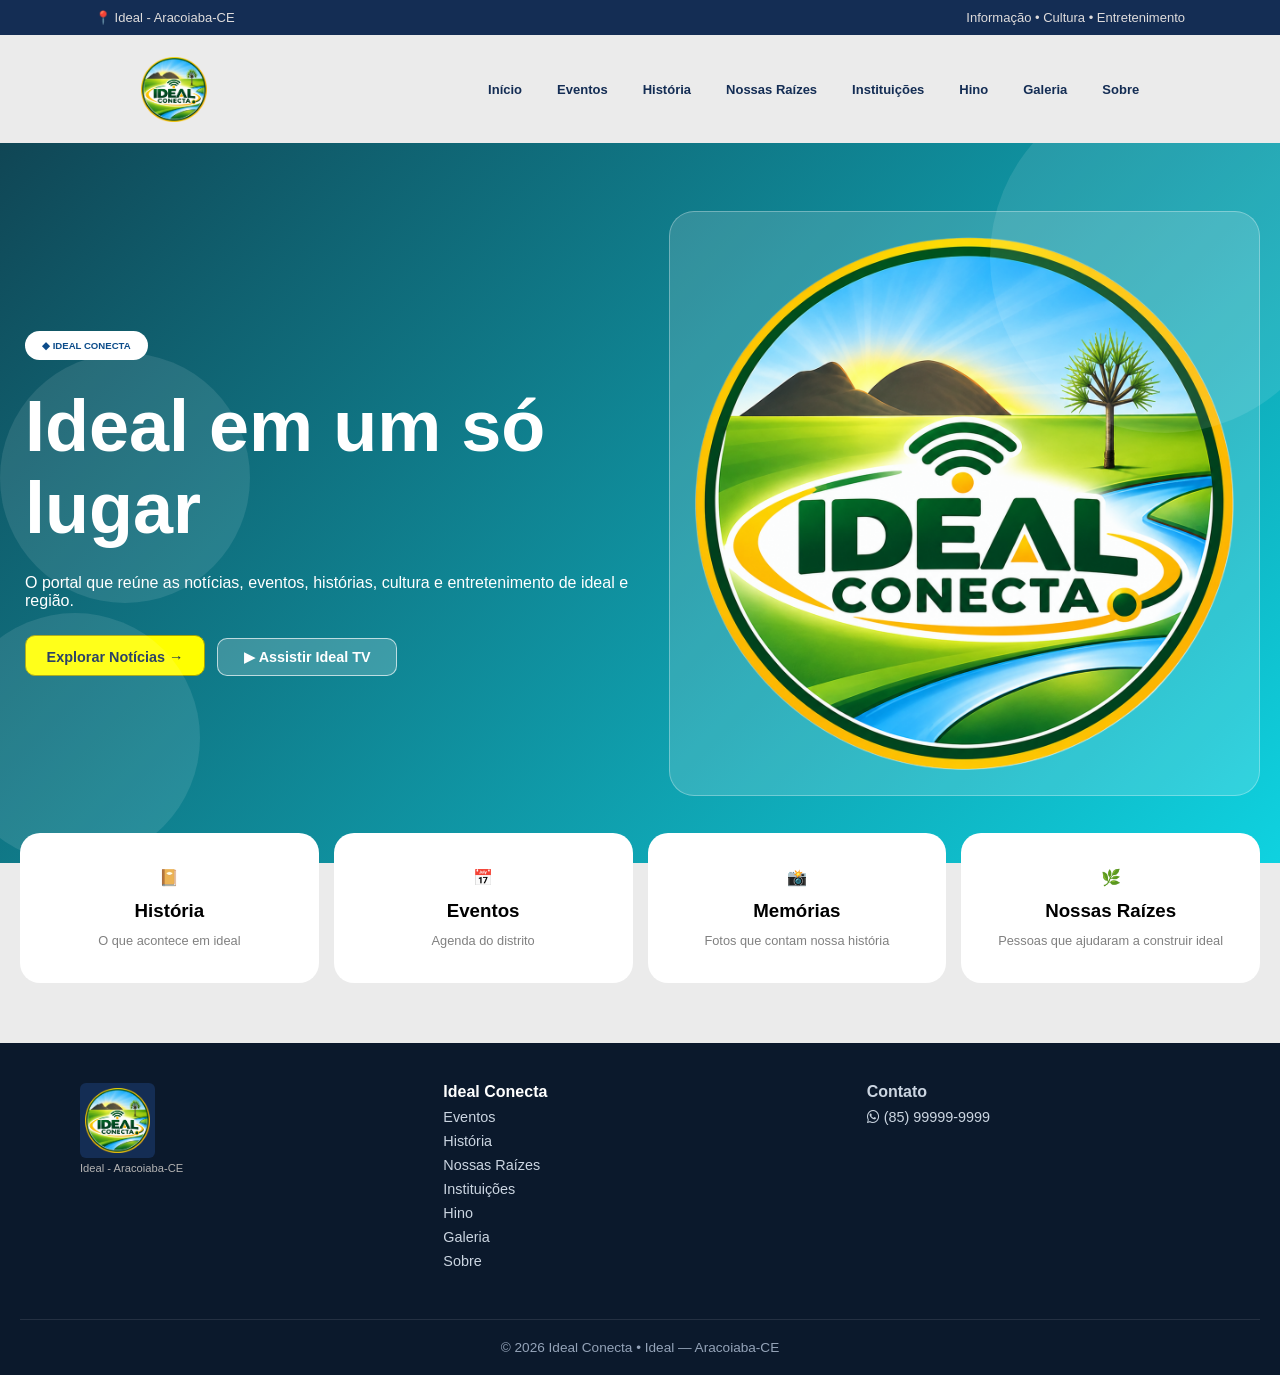
==== index.html @ f7280394 "mudança nos caminhos dos arquivos" ====
<!DOCTYPE html>
<html lang="pt-br">

<head>
    <meta charset="UTF-8">
    <meta name="viewport" content="width=device-width, initial-scale=1.0">
    <link rel="stylesheet" href="https://cdnjs.cloudflare.com/ajax/libs/font-awesome/6.4.0/css/all.min.css">
    <link rel="stylesheet" href="/css/style.css">
    <link rel="stylesheet" href="/css/index.css">
    <title>Ideal Conecta | Ideal - Aracoiaba-CE</title>
</head>

<body>
    <div class="topo">

        <p>📍 Ideal - Aracoiaba-CE</p>
        <p>Informação • Cultura • Entretenimento</p>

    </div>

    <div class="menu">

        <img src="/imagens/logo-idealconecta.png" alt="logo ideal aracoiaba">

        <button id="btn-menu" class="btn-hamburguer" aria-label="Abrir Menu">
            &#9776; <!-- Símbolo padrão de 3 risquinhos ☰ -->
        </button>

        <nav class="links-nav">
            <a href="index.html">Início</a>
            <a href="eventos.html">Eventos</a>
            <a href="historia.html">História</a>
            <a href="nossasRaizes.html">Nossas Raízes</a>
            <a href="instituicoes.html">Instituições</a>
            <a href="hino.html">Hino</a>
            <a href="galeria.html">Galeria</a>
            <a href="sobre.html">Sobre</a>
        </nav>

    </div>

    <section class="apresentacao">

        <div class="forma-organica"></div>

        <div class="forma-organica esquerda"></div>

        <!-- Segunda forma (canto superior direito) -->
        <div class="forma-organica direita"></div>

        <div class="apresentacao-container">
            <p class="idealconecta">◆ IDEAL CONECTA</p>
            <h1>Ideal em um só lugar</h1>
            <p>O portal que reúne as notícias, eventos, histórias, cultura e entretenimento de ideal e região.</p>
            <div>
                <button id="explorarNoticias">Explorar Notícias →</button>
                <button id="assistirIdealTv">▶ Assistir Ideal TV</button>
            </div>

        </div>

        <img src="/imagens/logo-idealconecta.png" alt="logo ideal aracoiaba">

    </section>

    <section class="container-cards">

        <div class="card">
            <span>📔</span>
            <h3>História</h3>
            <p>O que acontece em ideal</p>
        </div>
        <div class="card">
            <span>📅</span>
            <h3>Eventos</h3>
            <p>Agenda do distrito</p>
        </div>
        <div class="card">
            <span>📸</span>
            <h3>Memórias</h3>
            <p>Fotos que contam nossa história</p>
        </div>
        <div class="card">
            <span>🌿</span>
            <h3>Nossas Raízes</h3>
            <p>Pessoas que ajudaram a construir ideal</p>
        </div>

    </section>


    <footer>

        <div class="logo-footer">
            <img src="/imagens/logo-idealconecta.png" alt="logo aracoiaba ceara">
            <p>Ideal - Aracoiaba-CE</p>
        </div>

        <div class="links-footer">
            <h4>Ideal Conecta</h4>
            <a href="eventos.html">Eventos</a>
            <a href="historia.html">História</a>
            <a href="nossasRaizes.html">Nossas Raízes</a>
            <a href="instituicoes.html">Instituições</a>
            <a href="hino.html">Hino</a>
            <a href="galeria.html">Galeria</a>
            <a href="sobre.html">Sobre</a>
        </div>

        <div class="contato-footer">
            <h4>Contato</h4>
            <a href="https://wa.me/seunumero" target="_blank">
                <i class="fab fa-whatsapp"></i> (85) 99999-9999
            </a>
        </div>

        <div>
            <p>© 2026 Ideal Conecta • Ideal — Aracoiaba-CE</p>
        </div>

    </footer>

    <script src="/js/script.js"></script>
</body>

</html>
---- css/style.css ----
* {
    margin: 0;
    padding: 0;
    box-sizing: border-box;
    font-family:sans-serif;
}

.btn-hamburguer {
    display: none; /* Escondido por padrão no computador */
    position: fixed; /* Fixado na tela para acompanhar o scroll */
    top: 20px;
    right: 20px;
    z-index: 9999; /* Fica por cima de tudo */
    background-color: #0b192c;
    color: #fff;
    border: none;
    border-radius: 6px;
    font-size: 1.5rem;
    padding: 8px 12px;
    cursor: pointer;
    box-shadow: 0 4px 10px rgba(0,0,0,0.3);
}

.topo {
    display: flex;
    justify-content:space-between;
    padding: 10px 45px 10px 45px;
    background-color: #142D54;
    width: 100%;
}

.topo p {
    padding-left: 50px;
    padding-right: 50px;
    font-size: 13px;
    color: #dfdcdc;
}

.menu {
    display: flex;
    height: 12vh;
    justify-content:space-around;
    align-items: center;
}

.menu img {
    height: 65px;
}

.links-nav {
    display: flex;
    gap: 35px;
    font-size: 13px;
}

.links-nav a {
    text-decoration: none;
    color: #142D54;
    font-weight: bold;
}

footer {
    display: grid;
    grid-template-columns: repeat(3, 1fr); /* Cria 3 colunas iguais */
    gap: 30px;
    background-color: #0b192c; /* Cor de fundo escura, ajuste se preferir */
    color: #fff;
    padding: 40px 20px 20px 20px;
    margin-top: 60px;
}

.logo-footer {
    padding-left: 60px;
}

.logo-footer img {
    width: 75px;
    background: #142D54;
    padding: 5px;
    border-radius: 6px;
}

.links-footer {
    display: flex;
    flex-direction: column;
    gap: 8px;
}

.logo-footer p {
    font-size: 0.7rem;
    color: #b4b3b3;
}

.links-footer a {
    color: #cbd5e1;
    text-decoration: none;
    font-size: 0.9rem;
    transition: color 0.2s;
}

.links-footer a:hover {
    color: #38bdf8;
}

.contato-footer {
    display: flex;
    flex-direction: column;
    gap: 8px;
    color: #cbd5e1;
}

.contato-footer a {
    color: #cbd5e1;
    text-decoration: none;
    font-size: 0.9rem;
    transition: color 0.2s;
}

.contato-footer a:hover {
    color: #1eff00;
}

footer > div:last-child {
    grid-column: 1 / -1; 
    text-align: center;
    border-top: 1px solid rgba(255, 255, 255, 0.1);
    padding-top: 20px;
    margin-top: 20px;
    font-size: 0.85rem;
    color: #94a3b8;
}


html, body {
    background-color: #ebebeb;
    margin: 0;
    padding: 0;
    width: 100%;
    overflow-x: hidden; /* Impede qualquer conteúdo de vazar para os lados e gerar rolagem horizontal */
}

/* QUANDO A TELA FOR MENOR QUE 768px (Celular) */
@media (max-width: 768px) {

    .topo {
        position: relative;
        height: 60px; /* Dá uma altura fixa para sobrar espaço vertical para os dois cantos */
        padding: 8px 12px;
    }

    .topo p:first-child {
        padding-left: 5px;
        position: absolute;
        top: 8px;
        left: 12px;
        font-size: 0.8rem;
    }

    /* Pega o segundo parágrafo e joga no canto inferior direito */
    .topo p:last-child {
        padding-right: 5px;
        position: absolute;
        bottom: 8px;
        right: 12px;
        font-size: 0.8rem;
        text-align: right;
    }

    footer {
        grid-template-columns: 1fr; /* Transforma o rodapé em 1 única coluna */
        text-align: center;         /* Centraliza os textos e logos para ficar bonito no mobile */
    }

    .logo-footer {
        padding: 0;
    }

    .btn-hamburguer {
        display: block; /* O botão aparece no celular */
        margin-top: 60px;
    }

    /* Esconde o menu horizontal padrão e transforma na gaveta lateral */
    .menu .links-nav {
        position: fixed;
        top: 0;
        right: -100%; /* Fica escondido fora da tela à direita */
        width: 75%;
        height: 100vh;
        background-color: #0b192c;
        display: flex;
        flex-direction: column;
        justify-content: center;
        align-items: center;
        gap: 20px;
        transition: right 0.4s ease-in-out; /* Transição suave */
        z-index: 9998;
        box-shadow: -5px 0 15px rgba(0,0,0,0.5);
    }

    /* Classe que o JavaScript adiciona para abrir o menu */
    .menu .links-nav.ativo {
        right: 0; 
    }

    /* Estilo dos links dentro do menu mobile */
    .menu .links-nav a {
        color: #fff;
        font-size: 1.1rem;
        text-decoration: none;
    }

    .menu  {
        display: flex;
        align-items: center;          /* Alinha a logo e o botão verticalmente ao centro */
        justify-content: space-between; /* Joga a logo para a esquerda e o botão para a direita */
        padding: 10px 20px;
    }
}
---- css/index.css ----
.apresentacao {
    display: grid;
    grid-template-columns: 2fr 1fr;
    align-items: center;
    justify-content: center;
    position: relative;
    background: linear-gradient(135deg, #104655, #0fd2e0);
    width: 100%;
    height: 80vh;
    overflow: hidden; /* Esconde tudo o que sair para fora da secção */
    color: #fff;
}

/* Estilo compartilhado das formas */
.forma-organica {
    position: absolute;
    width: 250px;
    height: 250px;
    background-color: rgba(255, 255, 255, 0.1); /* Efeito translúcido */
    border-radius: 50%; /* Transforma num círculo perfeito (ou podes usar o border-radius orgânico antes) */
    z-index: 1;
    margin-bottom: 50px;
}

/* Posição no canto inferior esquerdo */
.forma-organica.esquerda {
    bottom: -50px;
    left: -50px;
}

/* Posição no canto superior direito */
.forma-organica.direita {
    top: -60px;
    right: -60px;
    width: 350px; /* Podes mudar o tamanho se quiseres maior ou menor */
    height: 350px;
}

.apresentacao img {
    height: 65vh;
    border-radius: 25px;
    padding: 25px;
    margin-right: 20px;
    background-color: rgba(255, 255, 255, 0.15);
    border: 1px solid rgba(255, 255, 255, 0.3);
}

.apresentacao-container {
    display: flex;
    flex-direction: column;
    gap: 25px;
    margin-left: 25px;
}

.apresentacao-container h1 {
    font-size: 4.5rem;
}

.idealconecta {
    color: #0C4C8A;
    font-size: 0.6rem;
    font-weight: bold;
    display: inline-block; /* Faz a caixa encolher e ocupar apenas o espaço do conteúdo */
    width: fit-content;
    background-color: rgb(255, 255, 255); /* O teu fundo translúcido */
    border: 1px solid rgba(255, 255, 255, 0.3);  /* A tua borda */
    padding: 8px 16px;                            /* Espaçamento interno à volta do texto */
    border-radius: 20px;
}

#explorarNoticias {
    border-radius: 10px;
    padding: 10px;
    padding-top: 13px;
    min-width: 180px;
    font-weight: bold;
    font-size: 0.9rem;
    color: #142D54;
    background-color: rgb(255, 255, 0);
    border: 1px solid rgb(163, 163, 7);
}

#assistirIdealTv {
    border-radius: 10px;
    padding: 10px;
    margin-left: 8px;
    min-width: 180px;
    font-weight: bold;
    font-size: 0.9rem;
    color: white;
    background-color: rgba(255, 255, 255, 0.192);
    border: 1px solid rgba(255, 255, 255, 0.664);
}

.container-cards {
    display: grid;
    grid-template-columns: repeat(4, 1fr);
    margin: -30px auto 0 auto;
    gap: 15px;
    padding: 0 20px;
    position: relative;
    z-index: 1000;
}

.card {
    background-color: #fff;
    border-radius: 20px;
    padding: 30px 20px;
    line-height: 1.9;
    text-align: center;
}

.card p {
    font-size: 0.8rem;
    color: gray;
}

/* QUANDO A TELA FOR MENOR QUE 768px (Tablets e Celulares) */
@media (max-width: 768px) {

    .container-cards {
        grid-template-columns: 1fr; /* Transforma em apenas 1 coluna empilhada */
        padding: 45px 10px 0 10px;
    }

    .apresentacao {
        height: 60vh;
    }

    .apresentacao img {
        display: none;
    }

    .apresentacao-container h1 {
        font-size: 3rem;
        
    }

   
}
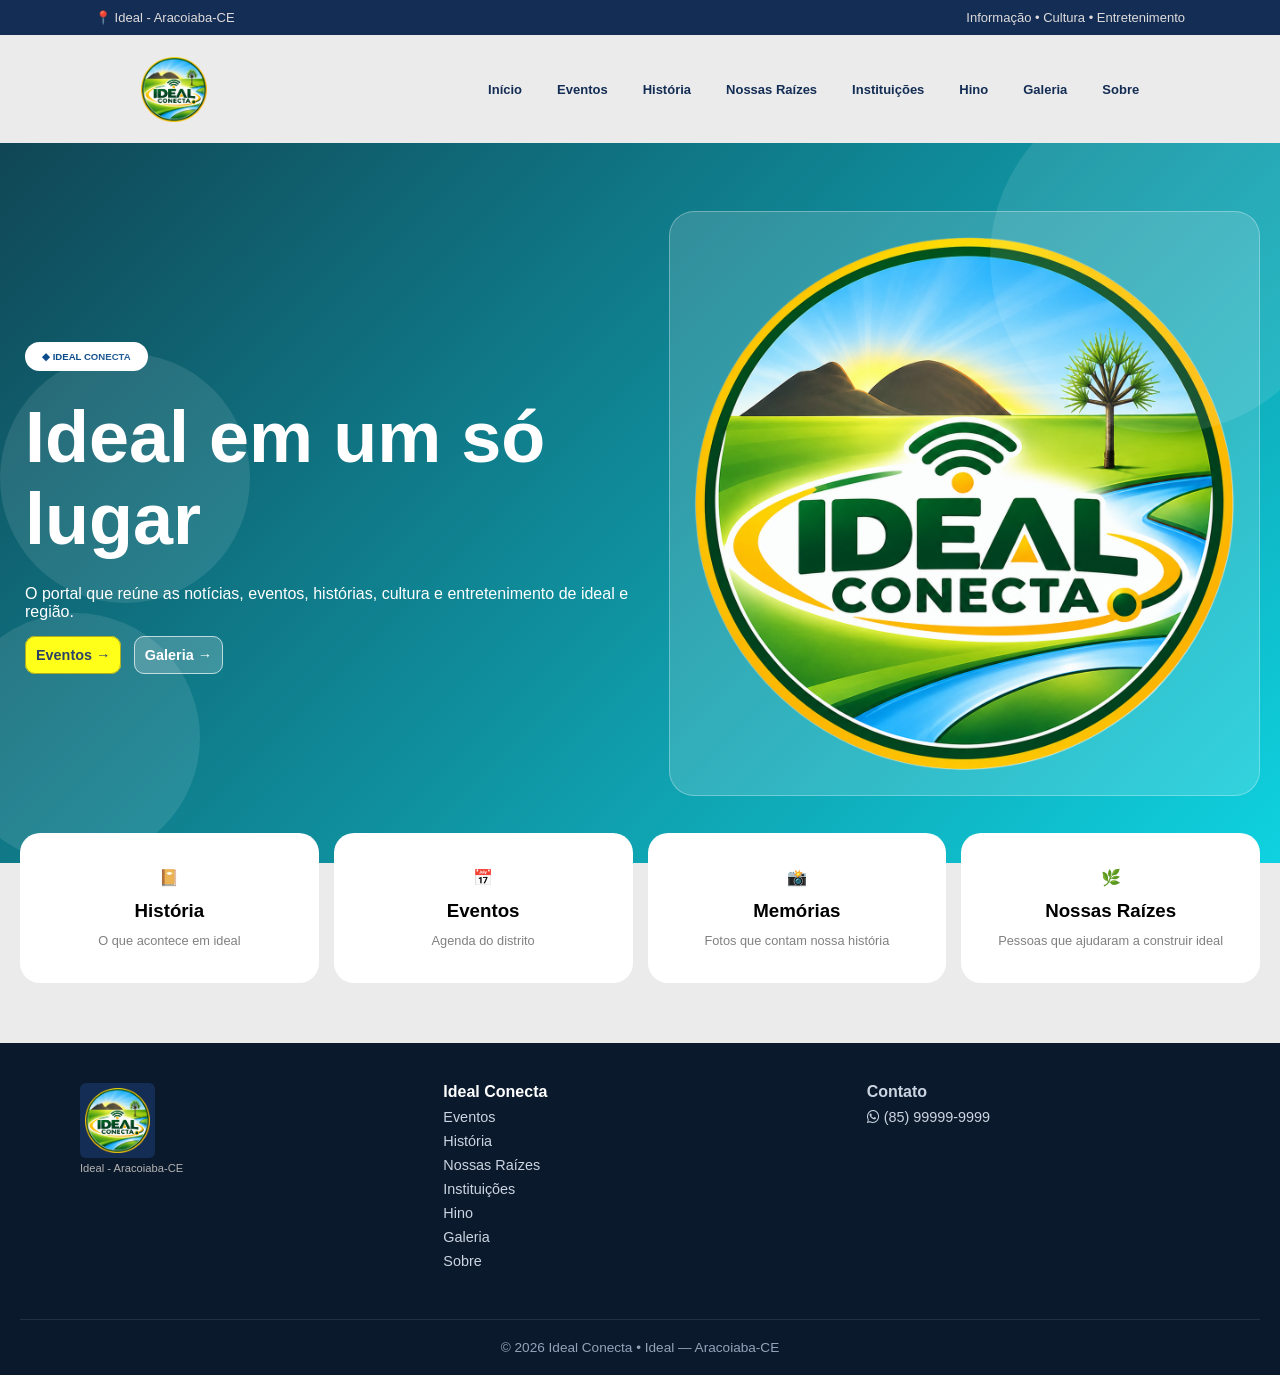
==== commit f1d6f96e: "alteração botoes eventos e galeria" ====
--- a/index.html
+++ b/index.html
@@ -5,8 +5,8 @@
     <meta charset="UTF-8">
     <meta name="viewport" content="width=device-width, initial-scale=1.0">
     <link rel="stylesheet" href="https://cdnjs.cloudflare.com/ajax/libs/font-awesome/6.4.0/css/all.min.css">
-    <link rel="stylesheet" href="/css/style.css">
-    <link rel="stylesheet" href="/css/index.css">
+    <link rel="stylesheet" href="css/style.css">
+    <link rel="stylesheet" href="css/index.css">
     <title>Ideal Conecta | Ideal - Aracoiaba-CE</title>
 </head>
 
@@ -20,7 +20,7 @@
 
     <div class="menu">
 
-        <img src="/imagens/logo-idealconecta.png" alt="logo ideal aracoiaba">
+        <img src="imagens/logo-idealconecta.png" alt="logo ideal aracoiaba">
 
         <button id="btn-menu" class="btn-hamburguer" aria-label="Abrir Menu">
             &#9776; <!-- Símbolo padrão de 3 risquinhos ☰ -->
@@ -53,13 +53,13 @@
             <h1>Ideal em um só lugar</h1>
             <p>O portal que reúne as notícias, eventos, histórias, cultura e entretenimento de ideal e região.</p>
             <div>
-                <button id="explorarNoticias">Explorar Notícias →</button>
-                <button id="assistirIdealTv">▶ Assistir Ideal TV</button>
+                <a href="eventos.html" id="explorarEventos">Eventos →</a>
+                <a href="galeria.html" id="explorarGaleria">Galeria →</a>
             </div>
 
         </div>
 
-        <img src="/imagens/logo-idealconecta.png" alt="logo ideal aracoiaba">
+        <img src="imagens/logo-idealconecta.png" alt="logo ideal aracoiaba">
 
     </section>
 
@@ -92,7 +92,7 @@
     <footer>
 
         <div class="logo-footer">
-            <img src="/imagens/logo-idealconecta.png" alt="logo aracoiaba ceara">
+            <img src="imagens/logo-idealconecta.png" alt="logo aracoiaba ceara">
             <p>Ideal - Aracoiaba-CE</p>
         </div>
 
@@ -120,7 +120,7 @@
 
     </footer>
 
-    <script src="/js/script.js"></script>
+    <script src="js/script.js"></script>
 </body>
 
 </html>
--- a/css/index.css
+++ b/css/index.css
@@ -68,19 +68,19 @@
     border-radius: 20px;
 }
 
-#explorarNoticias {
+#explorarEventos {
     border-radius: 10px;
     padding: 10px;
-    padding-top: 13px;
     min-width: 180px;
     font-weight: bold;
     font-size: 0.9rem;
     color: #142D54;
     background-color: rgb(255, 255, 0);
     border: 1px solid rgb(163, 163, 7);
+    text-decoration: none;
 }
 
-#assistirIdealTv {
+#explorarGaleria {
     border-radius: 10px;
     padding: 10px;
     margin-left: 8px;
@@ -90,6 +90,7 @@
     color: white;
     background-color: rgba(255, 255, 255, 0.192);
     border: 1px solid rgba(255, 255, 255, 0.664);
+    text-decoration: none;
 }
 
 .container-cards {
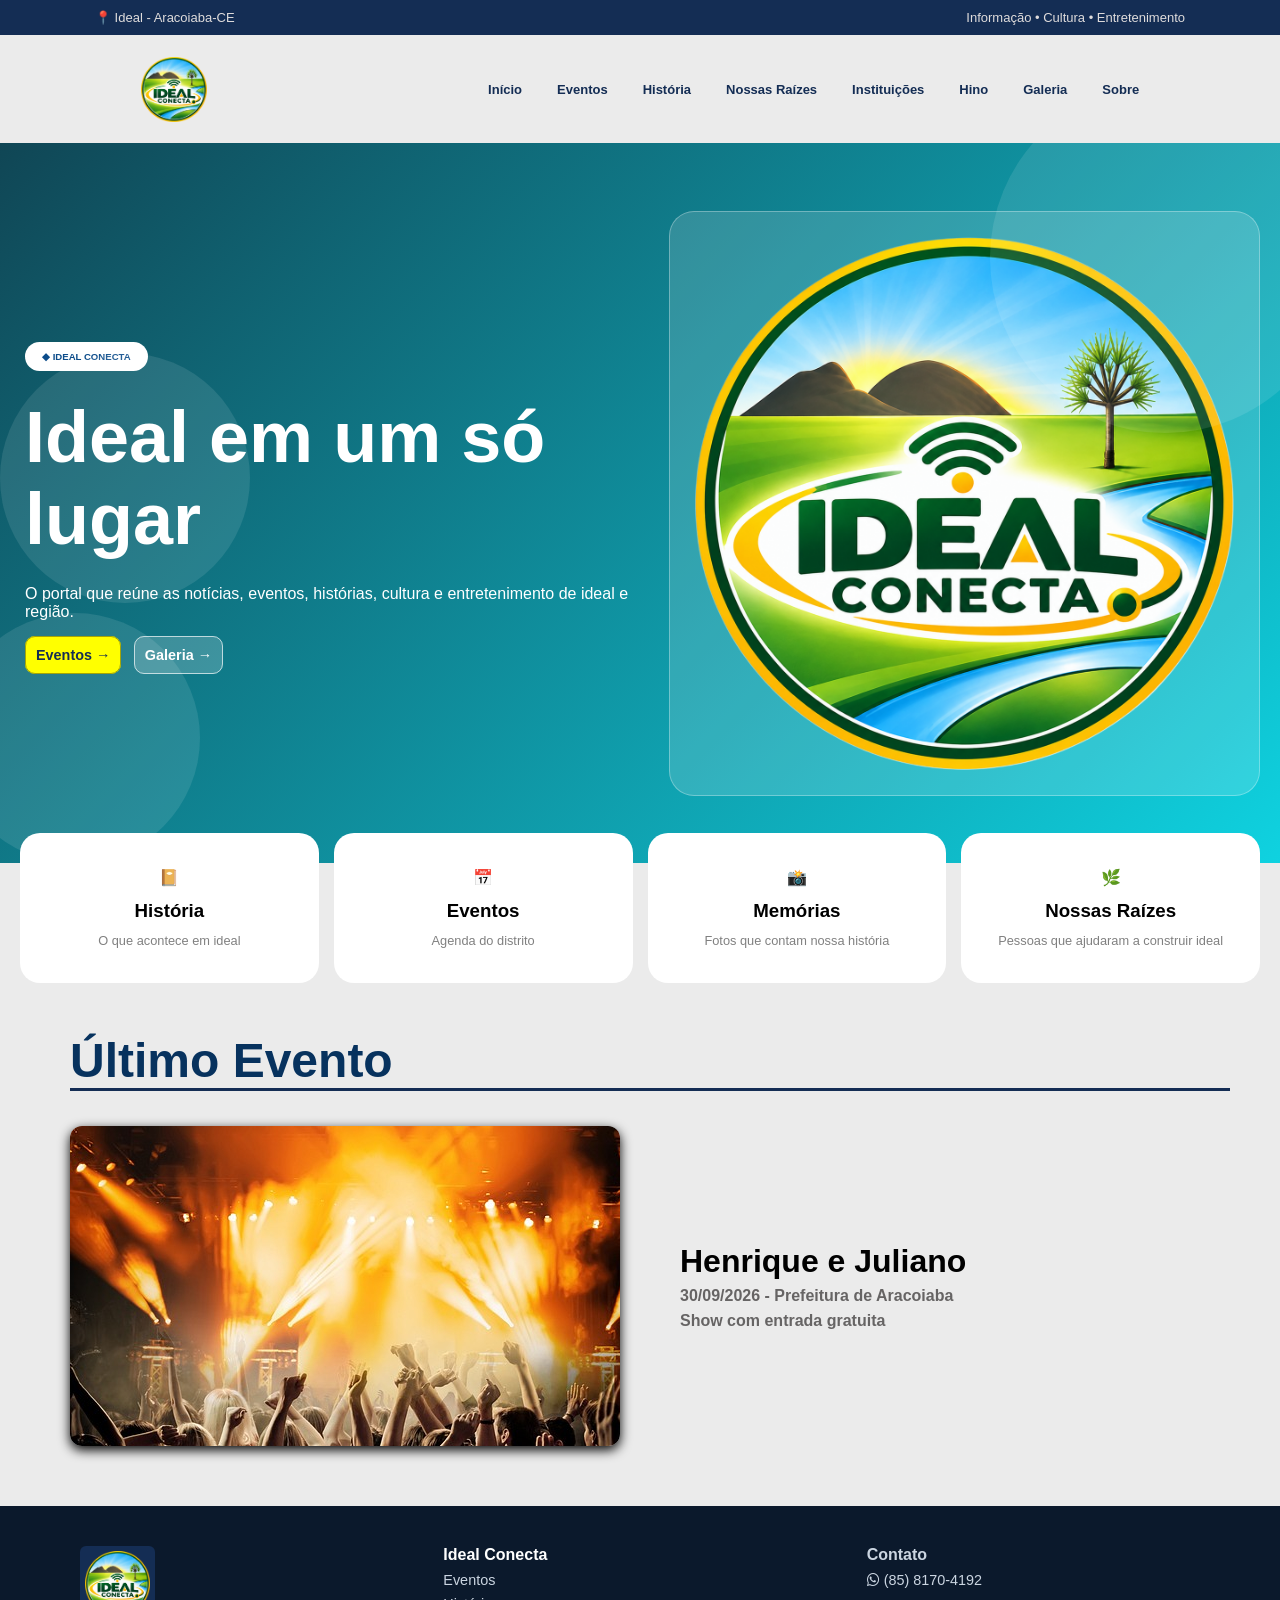
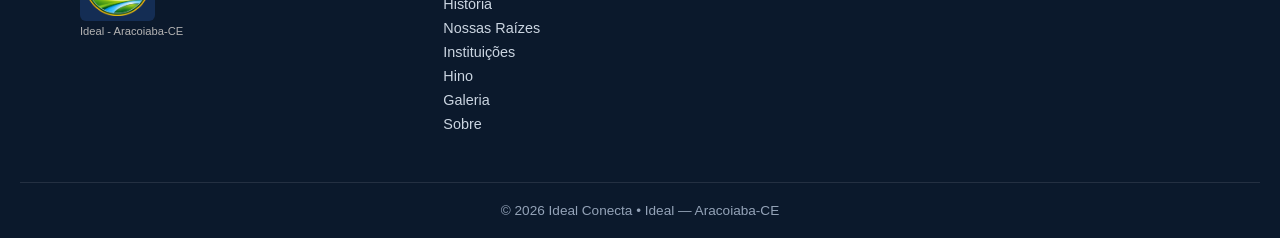
==== commit 65f19c9a: "responsividade no index e adicionando eventos a tela" ====
--- a/index.html
+++ b/index.html
@@ -88,6 +88,15 @@
 
     </section>
 
+    <section class="container-ultimo-evento">
+        <h2>Último Evento</h2>
+        <div class="imagem-evento">
+
+        </div>
+        <div class="conteudo-evento">
+
+        </div>
+    </section>
 
     <footer>
 
@@ -109,8 +118,8 @@
 
         <div class="contato-footer">
             <h4>Contato</h4>
-            <a href="https://wa.me/seunumero" target="_blank">
-                <i class="fab fa-whatsapp"></i> (85) 99999-9999
+            <a href="https://wa.me/558581704192" target="_blank">
+                <i class="fab fa-whatsapp"></i> (85) 8170-4192
             </a>
         </div>
 
@@ -121,6 +130,7 @@
     </footer>
 
     <script src="js/script.js"></script>
+    <script src="js/index.js"></script>
 </body>
 
 </html>
--- a/css/index.css
+++ b/css/index.css
@@ -70,7 +70,7 @@
 
 #explorarEventos {
     border-radius: 10px;
-    padding: 10px;
+    padding: 0.625rem;
     min-width: 180px;
     font-weight: bold;
     font-size: 0.9rem;
@@ -82,7 +82,7 @@
 
 #explorarGaleria {
     border-radius: 10px;
-    padding: 10px;
+    padding: 0.625rem;
     margin-left: 8px;
     min-width: 180px;
     font-weight: bold;
@@ -92,6 +92,13 @@
     border: 1px solid rgba(255, 255, 255, 0.664);
     text-decoration: none;
 }
+
+.apresentacao-container div {
+    position: relative;
+    z-index: 10;
+}
+
+
 
 .container-cards {
     display: grid;
@@ -116,8 +123,79 @@
     color: gray;
 }
 
+.container-ultimo-evento {
+    display: grid;
+    grid-template-columns: repeat(2, 550px);
+    width: 100%;
+    gap: 15px 60px;
+    margin: 50px 10px;
+    padding: 0 20px;
+    align-items: center;
+    justify-content: center;
+
+    /* Estado inicial da animação de scroll (invisível e deslocada para a esquerda) */
+    opacity: 0;
+    transform: translateX(-80px);
+    transition: opacity 0.8s ease-out, transform 0.8s ease-out;
+}
+
+.container-ultimo-evento h2 {
+    font-family:'Gill Sans', 'Gill Sans MT', Calibri, 'Trebuchet MS', sans-serif;
+    color: #07325e;
+    grid-column: 1 / -1;
+    font-size: 3rem;
+    margin-bottom: 20px;
+    font-weight: bold;
+    border-bottom: 3px solid #142D54;
+}
+
+.container-ultimo-evento .event-img-wrapper {
+    width: 100%;
+    height: 320px; /* Um banner maior para dar destaque na home */
+    border-radius: 12px;
+    overflow: hidden;
+    box-shadow: 0 4px 12px rgb(0, 0, 0);
+}
+
+.container-ultimo-evento .imagem-evento {
+    width: 100%;
+    height: 100%;
+    object-fit: cover;
+    transition: transform 0.4s ease;
+}
+
+.container-ultimo-evento .conteudo-evento {
+    display: flex;
+    flex-direction: column;
+    gap: 7px;
+}
+
+.conteudo-evento h3 {
+    font-size: 2rem;
+}
+
+.conteudo-evento span, 
+.conteudo-evento p{
+    color: rgb(102, 100, 100);
+    font-weight: bold;
+}
+
+/* Estado final quando a classe 'ativo' é adicionada via JavaScript */
+.container-ultimo-evento.ativo {
+    opacity: 1;
+    transform: translateX(0);
+}
+
 /* QUANDO A TELA FOR MENOR QUE 768px (Tablets e Celulares) */
 @media (max-width: 768px) {
+
+    .menu {
+        height: auto;
+    }
+
+    .idealconecta {
+        margin-top: 15px;
+    }
 
     .container-cards {
         grid-template-columns: 1fr; /* Transforma em apenas 1 coluna empilhada */
@@ -125,7 +203,8 @@
     }
 
     .apresentacao {
-        height: 60vh;
+        height: auto; /* Deixa a altura automática baseada no conteúdo */
+        padding-bottom: 40px; /* Dá um respiro abaixo dos botões */
     }
 
     .apresentacao img {
@@ -137,5 +216,44 @@
         
     }
 
-   
+    .container-ultimo-evento {
+        display: flex;
+        flex-direction: column;
+        text-align: left;
+        align-items: flex-start;
+        padding: 10px;
+        margin: 10px 0;
+    }
+
+    .container-ultimo-evento h2 {
+        font-size: 2.5rem;
+        margin-left: 1.5rem;
+    }
+
+    .container-ultimo-evento .imagem-evento {
+        padding: 0 10px;
+    }
+
+    .container-ultimo-evento .event-img-wrapper {
+        border: 1px solid rgb(0, 0, 0);
+        box-shadow: 0 0 0;
+    }
+
+    .container-ultimo-evento h3 {
+        font-size: 1.2rem;
+        text-transform: capitalize;
+    }
+
+    .container-ultimo-evento .conteudo-evento {
+        margin-left: 0.7rem;
+    }
+
+    .conteudo-evento span, 
+    .conteudo-evento p {
+        font-size: 0.9rem;
+    }
+
+    .conteudo-evento p {
+        text-align: left;
+    }
 }
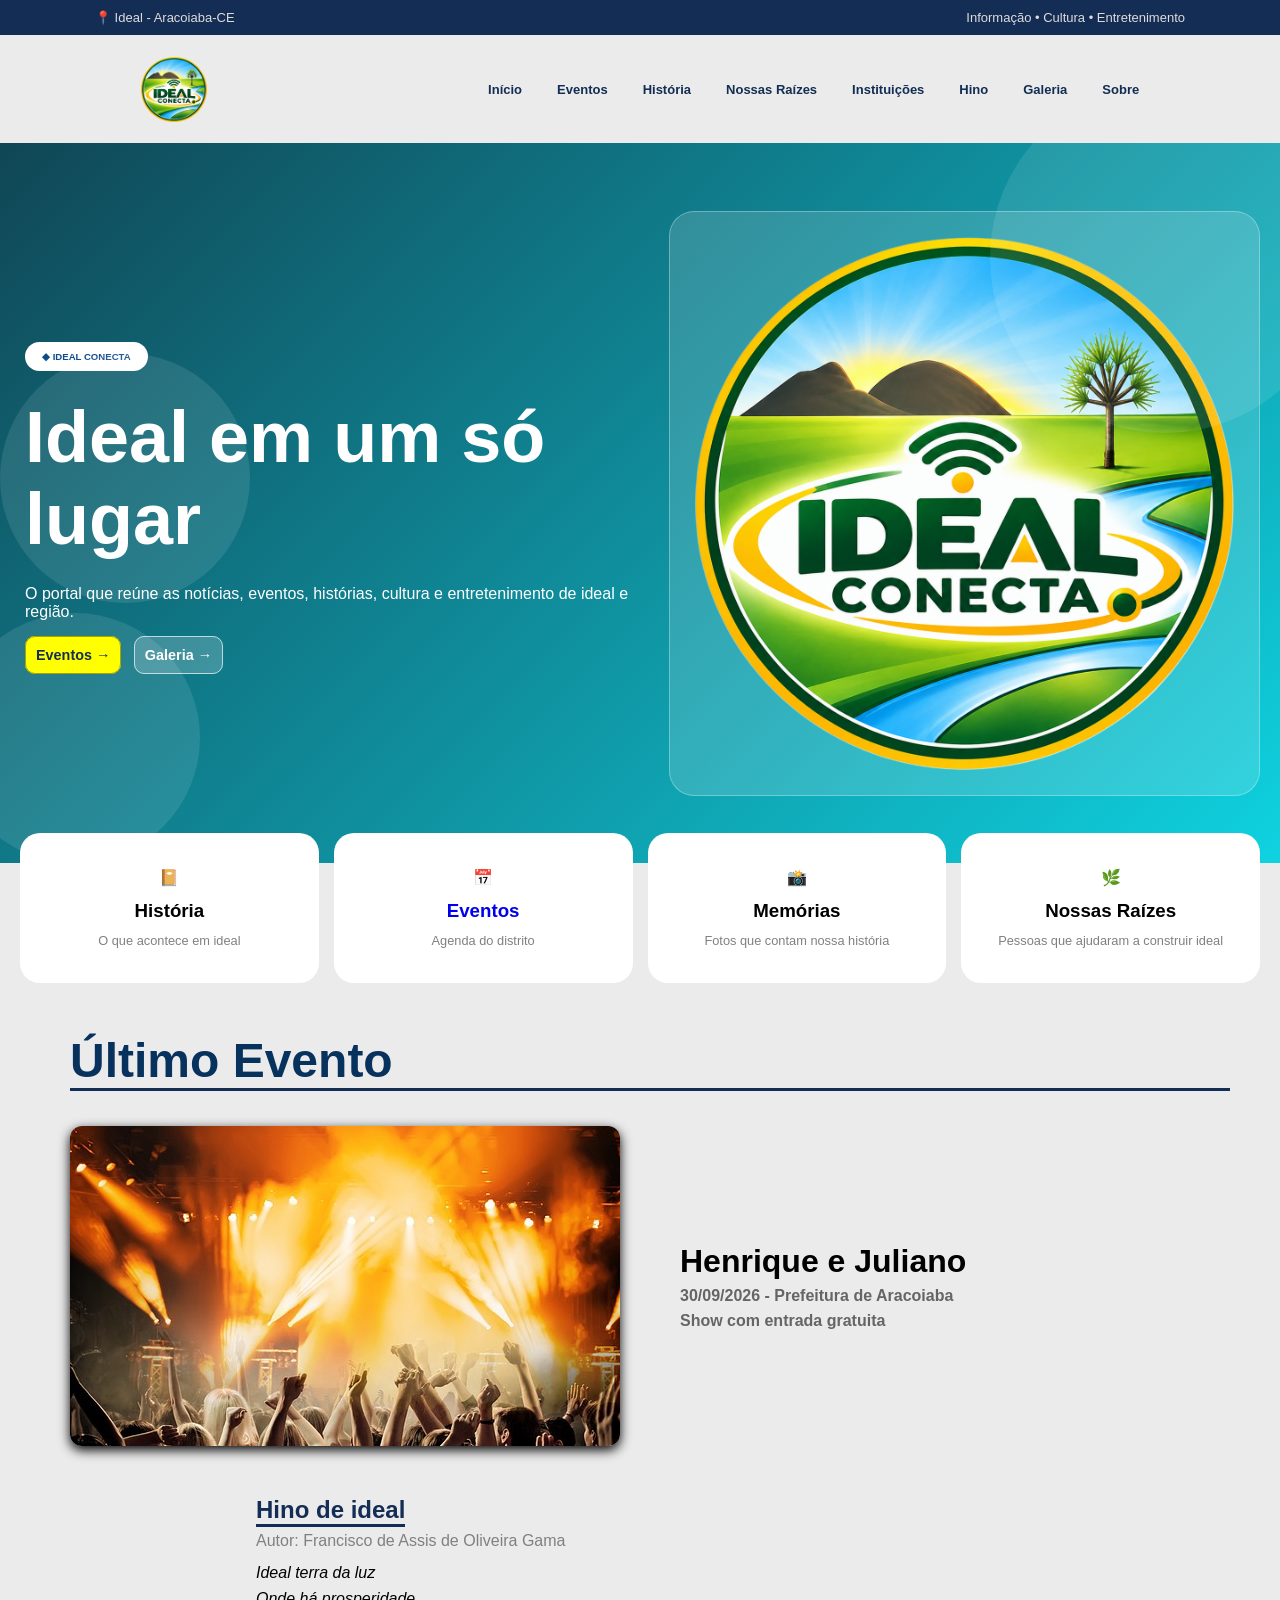
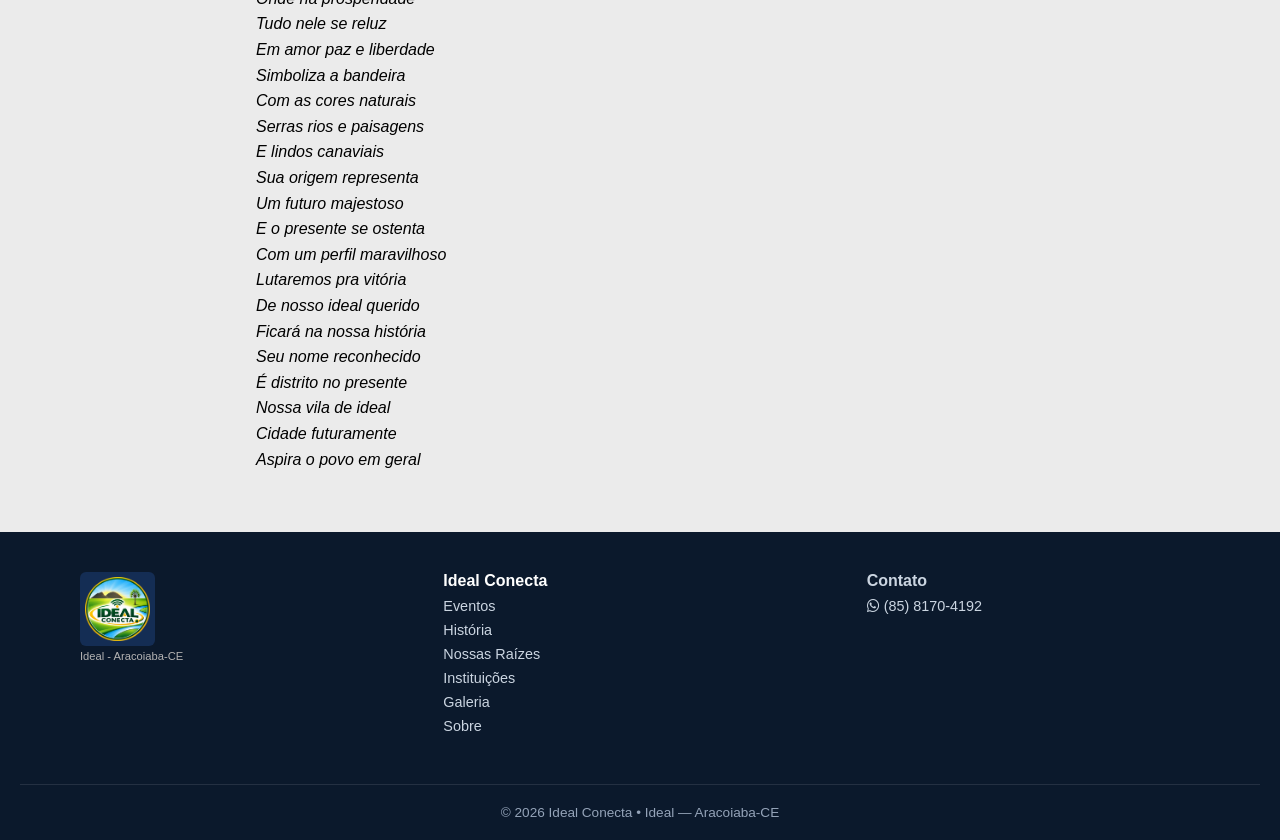
==== commit add39a7a: "responsividade do index e adicionando hino" ====
--- a/index.html
+++ b/index.html
@@ -32,7 +32,7 @@
             <a href="historia.html">História</a>
             <a href="nossasRaizes.html">Nossas Raízes</a>
             <a href="instituicoes.html">Instituições</a>
-            <a href="hino.html">Hino</a>
+            <a href="index.html#letra-hino">Hino</a>
             <a href="galeria.html">Galeria</a>
             <a href="sobre.html">Sobre</a>
         </nav>
@@ -71,9 +71,11 @@
             <p>O que acontece em ideal</p>
         </div>
         <div class="card">
-            <span>📅</span>
-            <h3>Eventos</h3>
-            <p>Agenda do distrito</p>
+            <a href="eventos.html">
+                <span>📅</span>
+                <h3>Eventos</h3>
+                <p>Agenda do distrito</p>
+            </a>
         </div>
         <div class="card">
             <span>📸</span>
@@ -98,6 +100,43 @@
         </div>
     </section>
 
+    <section class="container-hino">
+        <h2>Hino de ideal</h2>
+        <p class="autor-hino">Autor: Francisco de Assis de Oliveira Gama</p>
+        <article id="letra-hino">
+            <p>
+                Ideal terra da luz <br>
+                Onde há prosperidade <br>
+                Tudo nele se reluz <br>
+                Em amor paz e liberdade
+            </p>
+            <p>
+                Simboliza a bandeira <br>
+                Com as cores naturais <br>
+                Serras rios e paisagens <br>
+                E lindos canaviais
+            </p>
+            <p>
+                Sua origem representa <br>
+                Um futuro majestoso <br> 
+                E o presente se ostenta <br>
+                Com um perfil maravilhoso
+            </p>
+            <p>
+                Lutaremos pra vitória <br>
+                De nosso ideal querido <br>
+                Ficará na nossa história <br>
+                Seu nome reconhecido
+            </p>
+            <p>
+                É distrito no presente <br>
+                Nossa vila de ideal <br> 
+                Cidade futuramente <br>
+                Aspira o povo em geral
+            </p>
+        </article>
+    </section>
+
     <footer>
 
         <div class="logo-footer">
@@ -111,7 +150,6 @@
             <a href="historia.html">História</a>
             <a href="nossasRaizes.html">Nossas Raízes</a>
             <a href="instituicoes.html">Instituições</a>
-            <a href="hino.html">Hino</a>
             <a href="galeria.html">Galeria</a>
             <a href="sobre.html">Sobre</a>
         </div>
--- a/css/index.css
+++ b/css/index.css
@@ -110,6 +110,10 @@
     z-index: 1000;
 }
 
+.container-cards a {
+    text-decoration: none;
+}
+
 .card {
     background-color: #fff;
     border-radius: 20px;
@@ -185,6 +189,32 @@
     opacity: 1;
     transform: translateX(0);
 }
+
+.container-hino {
+    display: flex;
+    flex-direction: column;
+    justify-content: left;
+    align-items: left;
+    margin-left: 20%;
+}
+
+.container-hino h2 {
+    color: #142D54;
+    border-bottom: 3px solid #142D54;
+    width:fit-content;
+}
+
+.container-hino .autor-hino {
+    color: gray;
+    padding-top: 5px;
+}
+
+.container-hino #letra-hino {
+    padding-top: 10px;
+    line-height: 1.6;
+    font-style: italic;
+}
+
 
 /* QUANDO A TELA FOR MENOR QUE 768px (Tablets e Celulares) */
 @media (max-width: 768px) {
@@ -241,7 +271,6 @@
 
     .container-ultimo-evento h3 {
         font-size: 1.2rem;
-        text-transform: capitalize;
     }
 
     .container-ultimo-evento .conteudo-evento {
@@ -256,4 +285,13 @@
     .conteudo-evento p {
         text-align: left;
     }
+
+    .container-hino {
+        margin-left: 20px;
+        margin-top: 25px;
+    }
+
+    .container-hino h2 {
+        font-size: 1.5rem;
+    }
 }
